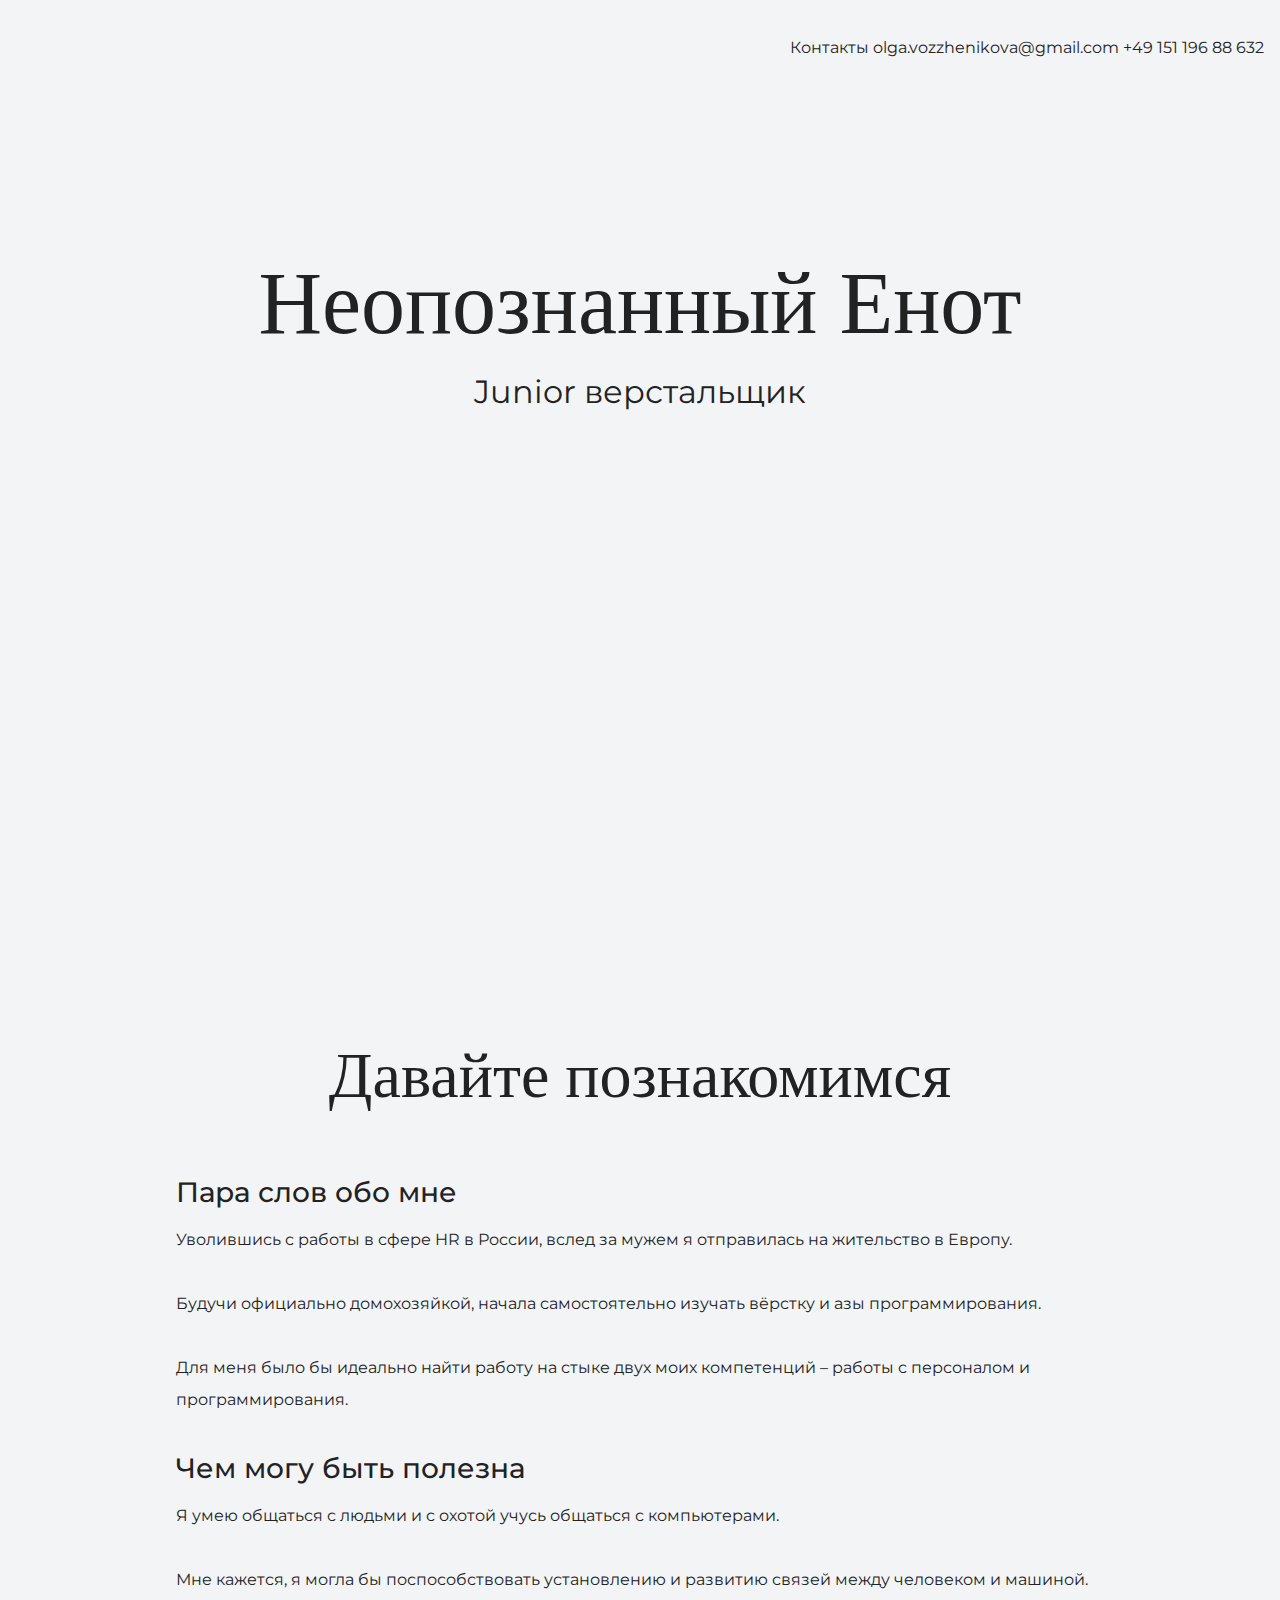
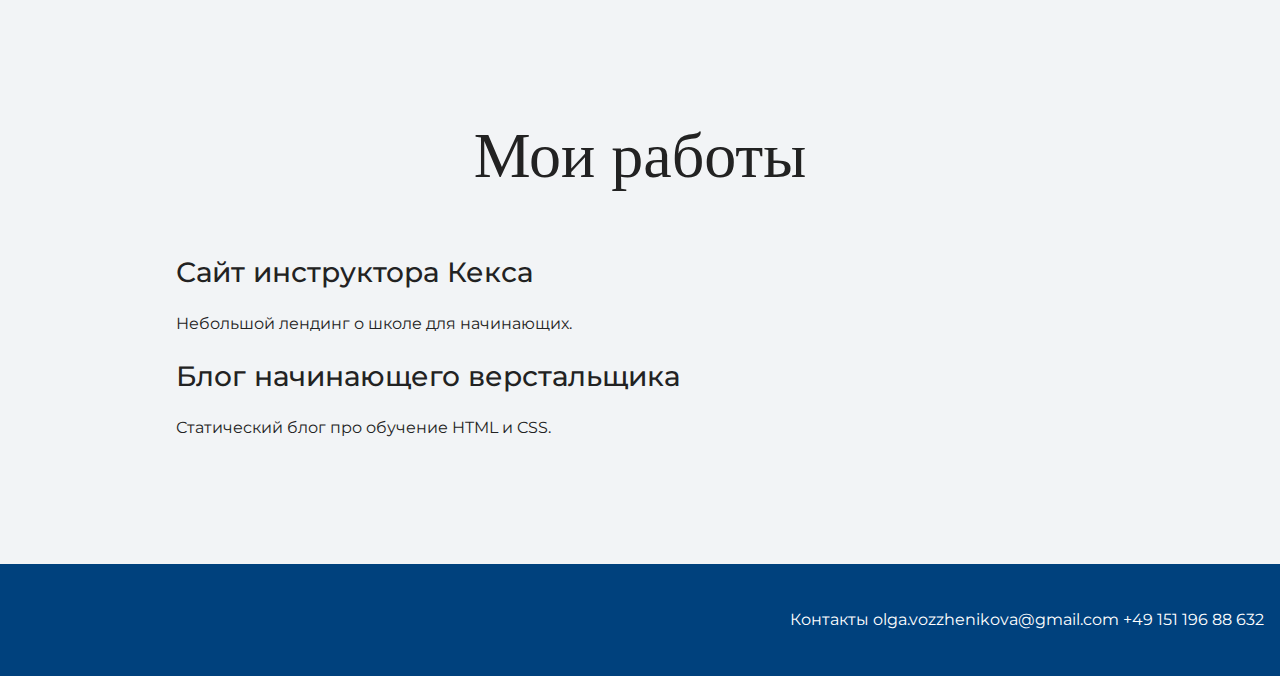
==== index.html @ c06052ce "Upload files" ====
<!DOCTYPE html>
<html lang="ru">
  <head>
    <meta charset="UTF-8">
    <link rel="stylesheet" href="style.css">
    <link href="https://fonts.googleapis.com/css?family=Montserrat:400,500,700|Old+Standard+TT&display=swap&subset=cyrillic" rel="stylesheet">
    <title>Портфолио Junior верстальщика</title>
  </head>

  <body>
    <header class="page-header">
      <div class="container">
      Контакты
      olga.vozzhenikova@gmail.com
      +49 151 196 88 632
      </div>
    </header>

    <section class="hero-image">
      <div class="container">
        <h1 class="heading">Неопознанный Енот</h1>
        <p>Junior верстальщик</p>
      </div>
    </section>

    <section class="intro">
      <div class="container">
        <h2 class="subheading">Давайте познакомимся</h2>
        <h3>Пара слов обо мне</h3>
        <p>Уволившись с работы в сфере HR в России, вслед за мужем я отправилась на жительство в Европу.</p>
        <p>Будучи официально домохозяйкой, начала самостоятельно изучать вёрстку и азы программирования.</p>
        <p>Для меня было бы идеально найти работу на стыке двух моих компетенций – работы с персоналом и программирования.</p>
      </div>
      <div class="container">
        <h3>Чем могу быть полезна</h3>
        <p>Я умею общаться с людьми и с охотой учусь общаться с компьютерами.</p>
        <p>Мне кажется, я могла бы поспособствовать установлению и развитию связей между человеком и машиной.</p>
      </div>
    </section>

    <section class="portfolio">
      <div class="container">
        <h2 class="subheading">Мои работы</h2>

        <h3>Сайт инструктора Кекса</h3>
        <p>Небольшой лендинг о школе для начинающих.</p>

        <h3>Блог начинающего верстальщика</h3>
        <p>Статический блог про обучение HTML и CSS.</p>
      </div>
    </section>

    <footer class="page-footer">
      <div class="container">
      Контакты
      olga.vozzhenikova@gmail.com
      +49 151 196 88 632
      </div>
    </footer>
  </body>
</html>
---- style.css ----
body {
  margin: 0;
  min-width: 960px;
  font-family: "Montserrat", "Helvetica", "Arial", sans-serif;
  font-size: 16px;
  line-height: 32px;
  color: #222222;
  background-color: #f2f4f6;
  background-image: url("img/hero-bg.jpg");
  background-repeat: no-repeat;
  background-position: top center;
}

.container {
  max-width: 928px;
  margin: 0 auto;
  padding: 0 16px;
}

.page-header {
  margin: 0 0 160px;
  padding: 32px 0 32px;
}

.page-header .container,
.page-footer .container {
  max-width: 1408px;
  text-align: right;
}

.page-header a {
  margin-left: 56px;
  color: #288be6;
  text-decoration: none;
  background-repeat: no-repeat;
  background-position: left;
}

.header-email {
  padding-left: 30px;
  background-image: url("img/icon-email-header.svg");
}

.header-phone {
  padding-left: 25px;
  background-image: url("img/icon-phone-header.svg");
}

.hero-image {
  margin-bottom: 620px;
}

.hero-image .container {
  max-width: 1408px;
  text-align: center;
}

.heading {
  margin: 0 0 16px;
  font-family: "Old Standard TT", "Times", "Times New Roman", serif;
  font-size: 88px;
  line-height: 96px;
  font-weight: 400;
}

.hero-image p {
  margin: 0;
  font-size: 32px;
  line-height: 48px;
}

.intro {
  margin: 0 0 120px;
}

.subheading {
  margin: 0 0 56px;
  font-family: "Old Standard TT", "Times", "Times New Roman", serif;
  font-size: 64px;
  line-height: 80px;
  font-weight: 400;
  text-align: center;
}

.user-image {
  margin: 0 0 32px;
  text-align: center;
}

.intro h3,
.portfolio h3 {
  margin: 0 0 12px;
  font-size: 28px;
  line-height: 40px;
  font-weight: 500;
}

.intro p {
  margin: 0 0 32px;
}

.skills-list {
  margin: 0;
  padding: 0;
}

.skills-list dt {
  padding-left: 32px;
  background-repeat: no-repeat;
  background-position: left;
}

.skill-html {
  background-image: url("img/icon-html.svg");
}

.skill-css {
  background-image: url("img/icon-css.svg");
}

.level {
  margin: 4px 0 16px;
  padding: 0;
  height: 14px;
  font-size: 0;
  background-color: #ffffff;
  border: 1px solid #86c3fa;
  border-radius: 8px;
}

.level div {
  margin: 1px;
  height: 12px;
  background-color: #288be6;
  border-radius: 6px;
}

.portfolio {
  margin: 0 0 120px;
}

.projects {
  margin: 0;
  padding: 0;
  list-style: none;
}

.projects li {
  margin: 0 0 80px;
}

.project-image {
  margin: 0 0 24px;
  text-align: center;
}

.projects p {
  margin: 0 0 24px;
}

.button {
  padding: 6px 20px;
  display: inline-block;
  vertical-align: baseline;
  text-decoration: none;
  text-transform: uppercase;
  border-radius: 4px;
  background-color: #288be6;
  color: #ffffff;
}

.page-footer {
  padding: 40px 0;
  background-color: #00417d;
  color: #ffffff;
}

.page-footer a {
  margin-left: 56px;
  color: inherit;
  text-decoration: none;
  background-repeat: no-repeat;
  background-position: left;
}

.footer-email {
  padding-left: 30px;
  background-image: url("img/icon-email-footer.svg");
}

.footer-phone {
  padding-left: 25px;
  background-image: url("img/icon-phone-footer.svg");
}
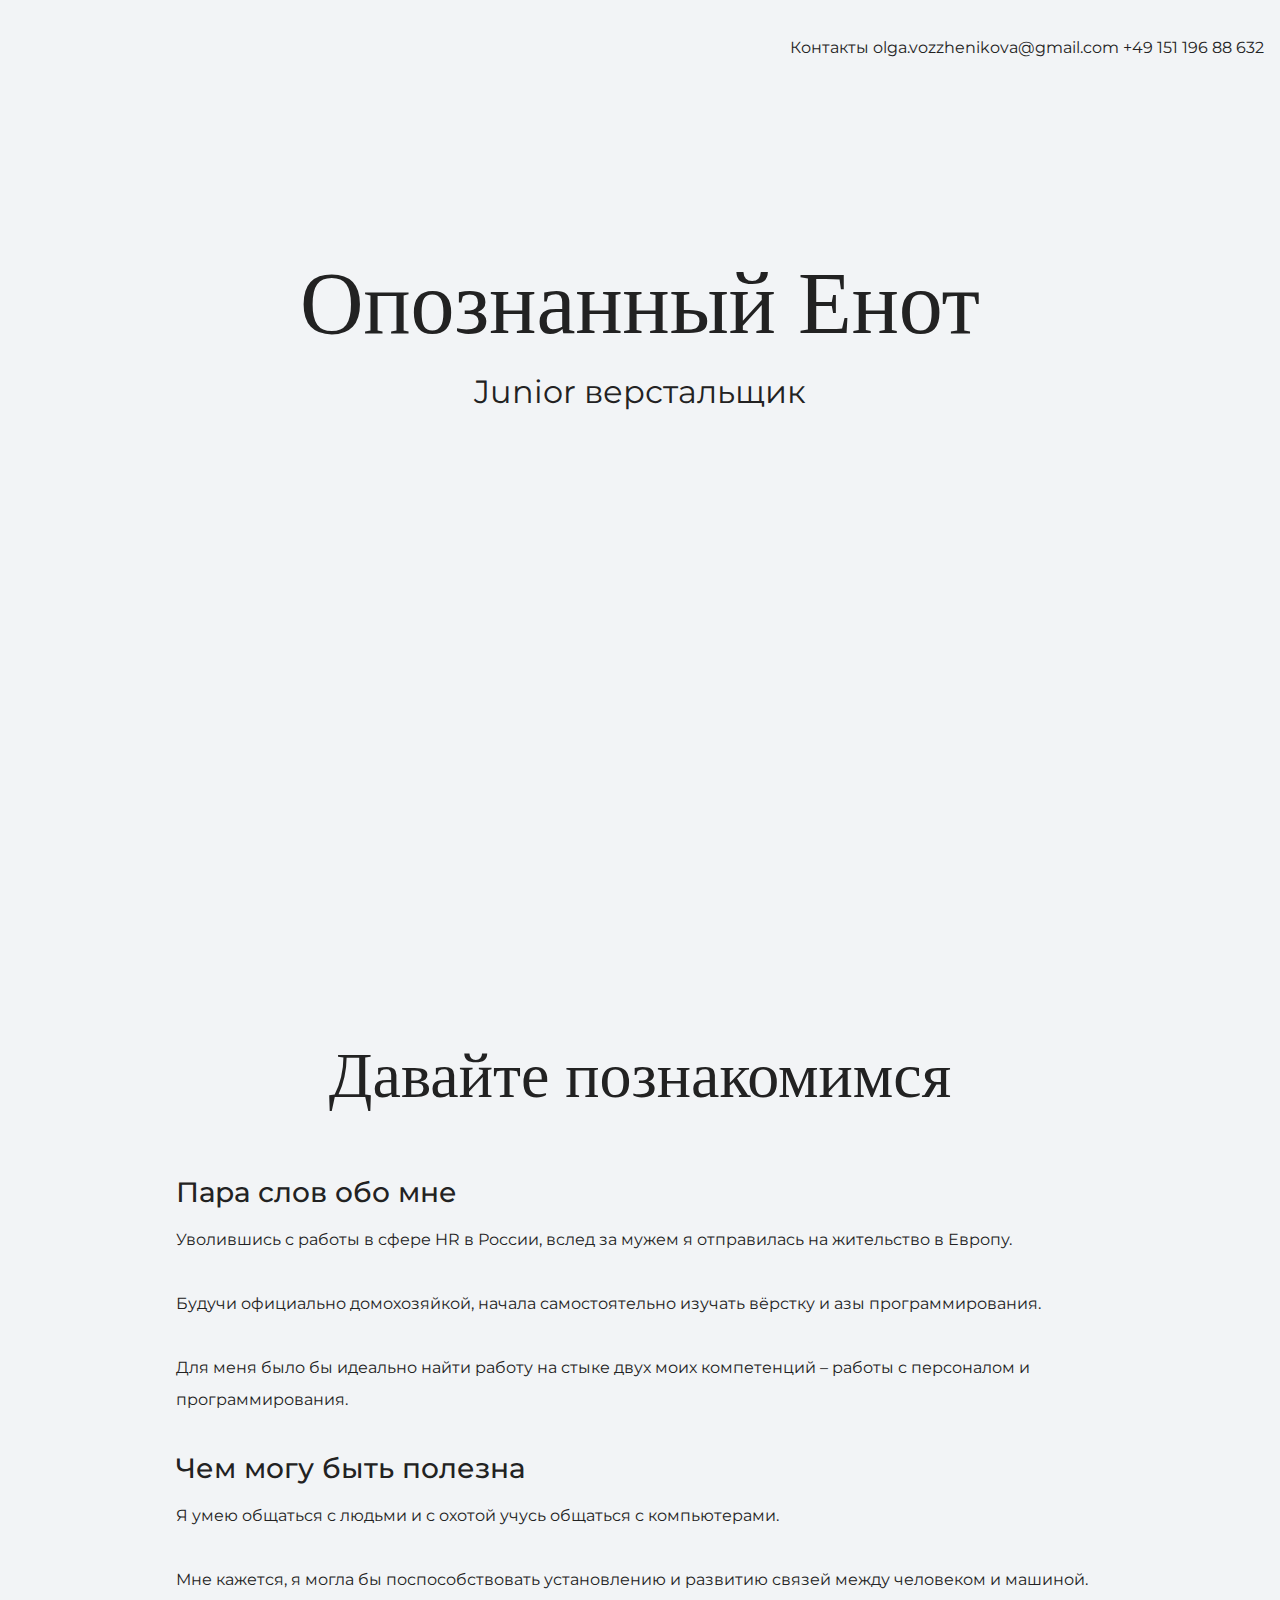
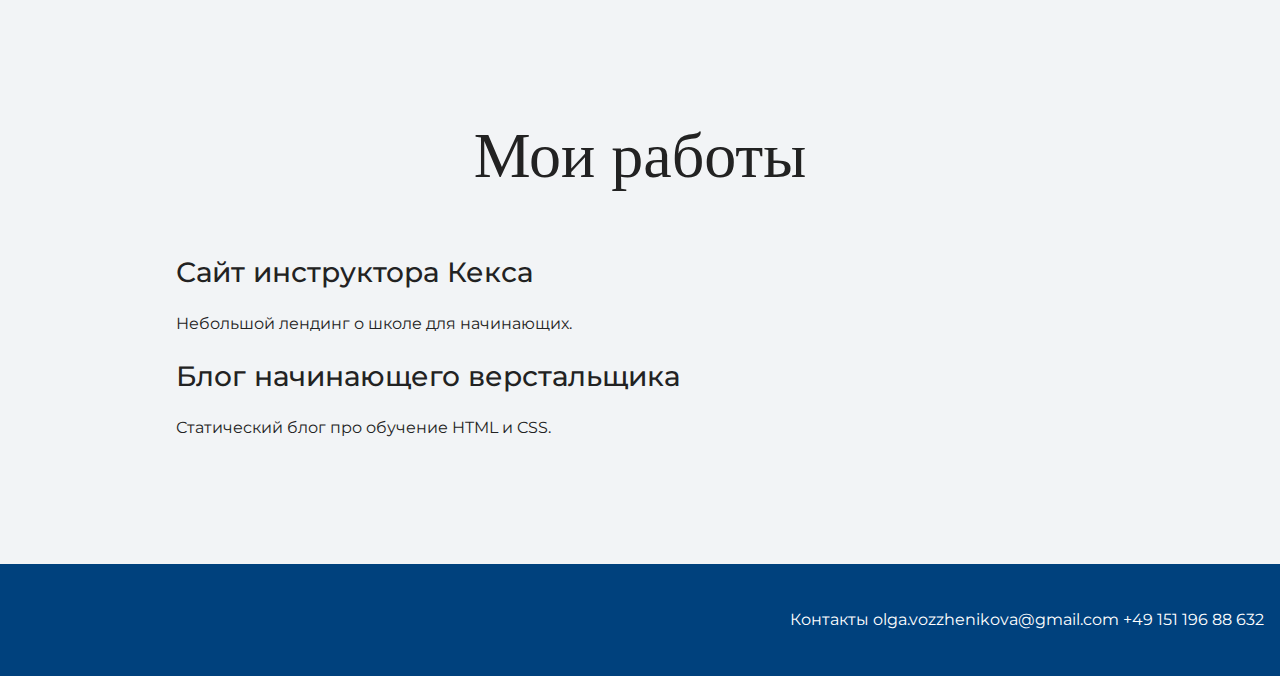
==== commit 5fa6c329: "Change text" ====
--- a/index.html
+++ b/index.html
@@ -18,7 +18,7 @@
 
     <section class="hero-image">
       <div class="container">
-        <h1 class="heading">Неопознанный Енот</h1>
+        <h1 class="heading">Опознанный Енот</h1>
         <p>Junior верстальщик</p>
       </div>
     </section>
